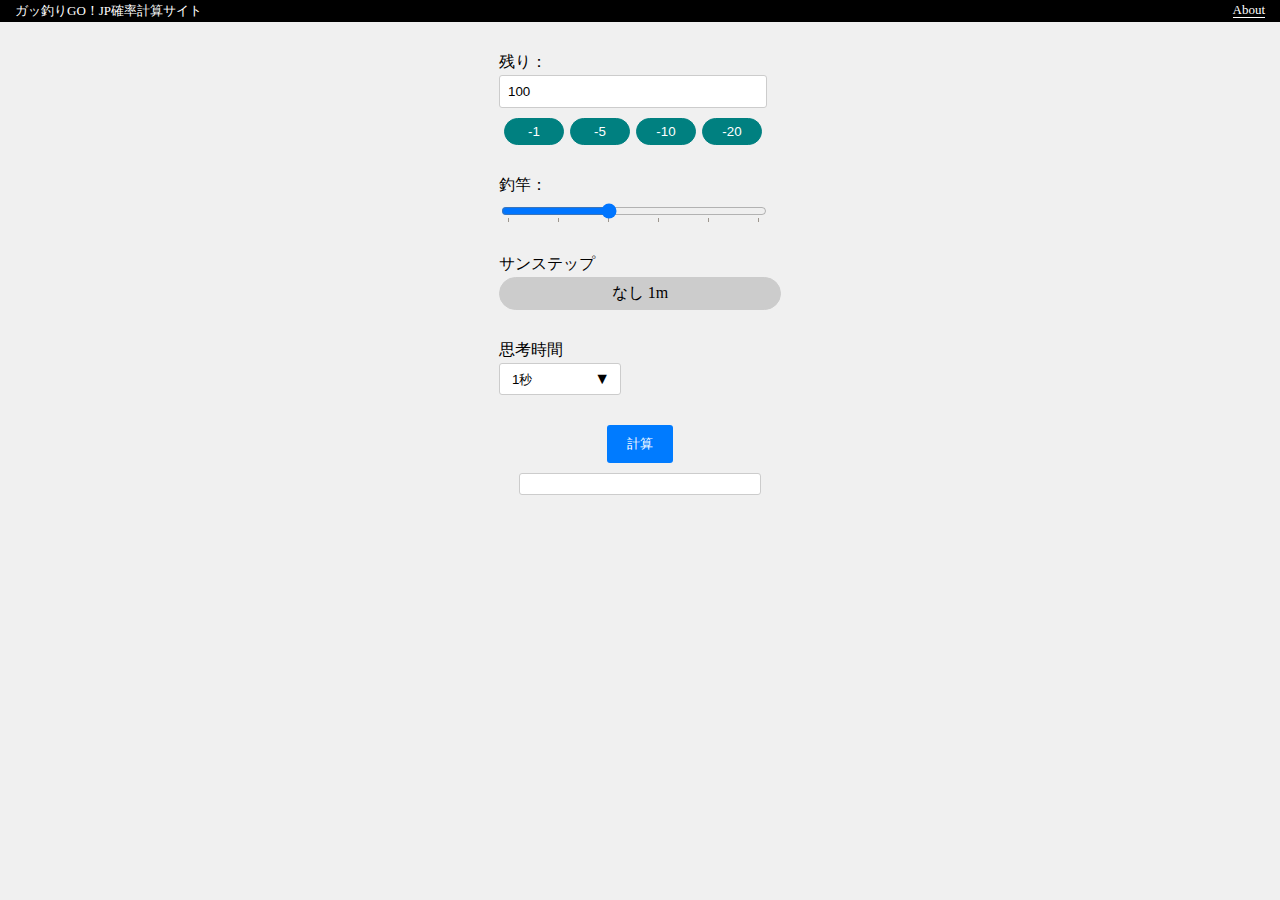
==== t87tv1/index.html @ 096566e9 "t87tv1 公開" ====
<!DOCTYPE html>
<html lang="ja">

<head>
  <meta charset="utf-8">
  <meta name="viewport" content="width=device-width, initial-scale=1.0">
  <title>テスト</title>
  <style>
    body {
      background-color: #f0f0f0;
      margin: 0;
      padding: 0px;
      display: flex;
      flex-direction: column;
      align-items: center;
    }

    header {
      display: flex;
      justify-content: space-between;
      background-color: black;
      width: 100vw;
      padding-bottom: auto 5px;
      font-size: small;
      color: white;
      margin-bottom: 30px;
    }

    header span {
      padding: 2px 15px;
    }

    header a {
      color: white;
      text-decoration: none;
      border-bottom: 1px solid white;
    }

    #inputContainer {
      display: flex;
      flex-direction: column;
      align-items: flex-start;
    }

    label {
      margin-bottom: 2px;
    }

    .inputA-container {
      margin-bottom: 30px;
    }

    .buttonMinus-container {
      margin-top: 10px;
      display: flex;
      flex-direction: row;
      justify-content: center;
    }

    .buttonMinus-container .buttonMinus {
      text-align: center;
      width: min(20vw, 60px);
      background-color: teal;
      border: 1px solid teal;
      color: #FFFFFF;
      padding: 5px 15px;
      margin: auto 3px;
      border-radius: 20px;
      cursor: pointer;
    }

    #inputA {
      width: min(90vw, 250px);
      padding: 8px;
      border: 1px solid #ccc;
      border-radius: 3px;
    }

    #inputB {
      width: min(90vw + 16px, 250px + 16px);
    }

    #runButton {
      padding: 10px 20px;
      background-color: #007bff;
      color: #fff;
      border: none;
      border-radius: 3px;
      cursor: pointer;
    }

    #runButton[disabled] {
      background-color: gray;
      cursor: not-allowed;
    }

    #output {
      width: min(85vw, 220px);
      margin-top: 10px;
      padding: 10px;
      border: 1px solid #ccc;
      border-radius: 3px;
      background-color: #fff;
      text-align: center;
    }

    .slider-container {
      display: flex;
      align-items: center;
      margin-bottom: 30px;
    }

    /*
    .slider-value {
      margin-left: 10px;
    }
    */
    /* Styling for the ON/OFF button */
    #inputX {
      display: none;
      /* Hide the default input */
    }

    .toggle-button {
      text-align: center;
      width: min(90vw, 250px);
      background-color: #ccc;
      border: 1px solid #ccc;
      color: #000;
      padding: 5px 15px;
      margin-bottom: 30px;
      border-radius: 20px;
      cursor: pointer;
    }

    #inputX:checked+.toggle-button {
      background-color: #007bff;
      border-color: #007bff;
      color: #fff;
    }

    .stgTxt {
      font-size: larger;
    }

    .supTxt {
      font-size: x-small;
    }

    .custom-select {
      position: relative;
      display: inline-block;
      width: min(50vw, 110px);
      margin-bottom: 30px;
      height: 30px;
      background-color: #fff;
      border: 1px solid #ccc;
      padding-left: 10px;
      border-radius: 3px;
      overflow: hidden;
    }

    .custom-select select {
      width: 100%;
      height: 100%;
      padding-left: 2px;
      border: none;
      background-color: transparent;
      appearance: none;
      outline: none;
      cursor: pointer;
    }

    .custom-select::after {
      content: '\25BC';
      /* Downward arrow */
      position: absolute;
      top: 50%;
      right: 10px;
      transform: translateY(-50%);
      pointer-events: none;
    }
  </style>
</head>

<body>
  <header>
    <span>ガッ釣りGO！JP確率計算サイト</span><span> <a href="about.md">About</a></span>
  </header>
  <div id="inputContainer">
    <label for="inputA">残り：</label>
    <div class="inputA-container">
      <input type="number" id="inputA" value="100" placeholder="入力 ※1-100m" min="0" max="100">
      <div class="buttonMinus-container">
        <button id="buttonMinus0" class="buttonMinus">-minusA_vec[0]</button>
        <button id="buttonMinus1" class="buttonMinus">-minusA_vec[1]</button>
        <button id="buttonMinus2" class="buttonMinus">-minusA_vec[2]</button>
        <button id="buttonMinus3" class="buttonMinus">-minusA_vec[3]</button>
      </div>
    </div>
    <label for="inputB">釣竿：</label>
    <div class="slider-container">
      <input type="range" id="inputB" min="0" max="5" value="0" list="markers">
      <!--<span class="slider-value" id="sliderValue">1</span>-->
    </div>
    <datalist id="markers">
      <option value="0"></option>
      <option value="1"></option>
      <option value="2"></option>
      <option value="3"></option>
      <option value="4"></option>
      <option value="5"></option>
    </datalist>
    <label for="inputX">サンステップ</label>
    <input type="checkbox" id="inputX">
    <label class="toggle-button" for="inputX" id="inputXToggleButton">なし 1m</label>
    <label for="inputTime">思考時間</label>
    <div class="custom-select">
      <select id="inputTime">
        <option value="1000">1秒</option>
        <option value="2000">2秒</option>
        <option value="3000">3秒</option>
        <option value="4000">4秒</option>
        <option value="5000">5秒</option>
        <option value="6000">6秒</option>
        <option value="7000">7秒</option>
        <option value="8000">8秒</option>
        <option value="9000">9秒</option>
        <option value="10000">10秒</option>
      </select>
    </div>
  </div>
  <button id="runButton">計算</button>
  <div id="output"></div>

  <script>
    function getRandomInt(max) {
      return Math.floor(Math.random() * max);
    }

    function change_buttonMinusElementsContent() {
      for (let i = 0; i < buttonMinusElements.length; i++) {
        let element = buttonMinusElements[i];
        element.textContent = -1 * minusAvec[i];
      }
    }


    let minusAvec = [1, 5, 10, 20];
    let buttonMinusElements = document.querySelectorAll('.buttonMinus');
    let running = false;

    window.addEventListener('load', function () {
      change_buttonMinusElementsContent();
      let t = localStorage.getItem('t87tv1-timeLimit');
      let q = document.querySelectorAll('#inputTime option');
      document.getElementById('inputB').value = 2;
      if (t === null || t === undefined) {
        q[0].setAttribute('selected', '');
      } else {
        for (let i = 0; i < q.length; i++) {
          if (Number(q[i].getAttribute('value')) == t) {
            q[i].setAttribute('selected', '');
            break;
          }
        }

      }
    });

    for (let i = 0; i < buttonMinusElements.length; i++) {
      const element = buttonMinusElements[i];
      element.addEventListener('click', function () {
        let now_value = parseFloat(document.getElementById('inputA').value);
        if (Number.isNaN(now_value) || now_value <= 0 || 100 < now_value) {
          now_value = 9999;
          // document.getElementById('inputB').value = 0;
        }
        let new_value = now_value - minusAvec[i]
        document.getElementById('inputA').value = Math.max(0, Math.min(new_value, 100));
      });
    }

    document.getElementById('runButton').addEventListener('click', function () {
      if (running) return;
      document.getElementById('runButton').disabled = true; // Disable the button
      running = true;
      document.getElementById('output').innerHTML = "Running..."; // Display "Running..."
      let A = (parseFloat(document.getElementById('inputA').value) - 100) * -1.0;
      if (Number.isNaN(A) || A < 0 || 100 < A) A = 100;
      let B = parseFloat(document.getElementById('inputB').value);
      let x = document.getElementById('inputX').checked ? 11 : 1; // Assign 11 for ON, 1 for OFF
      let timeLimit = parseFloat(document.getElementById('inputTime').value);
      localStorage.setItem('t87tv1-timeLimit', timeLimit);

      console.log(A, B, x, timeLimit);
      let v_a = [20, 10, 10, 5, 5, -9999];
      let v_b = [1, 1, 1, 1, 1, 1, 0, 0, 0, -1];
      v_a[5] = x;

      let a_cnt = 0, b_cnt = 0;
      let s, e;
      s = new Date();


      setTimeout(function () {
        while (true) {
          let a = A, b = B, turn = 0;

          while (a !== 100 && b !== 5) {
            if (turn === 0) a += v_a[getRandomInt(6)];
            else b += v_b[getRandomInt(10)];
            if (b < 0) b = 0;
            turn = 1 - turn;
          }

          if (a >= 100) a_cnt++;
          else b_cnt++;

          e = new Date();
          let t = e - s;
          if (t >= timeLimit) break;
        }

        let p_a = (100.0 * a_cnt / (a_cnt + b_cnt)).toFixed(3);
        let p_b = (100 - p_a).toFixed(3);
        let output = "<span class='stgTxt'>JP確率 " + p_a + " %</span><br>";
        output += "<span class='supTxt'>計算回数：" + (a_cnt + b_cnt) + "</span>";
        document.getElementById('output').innerHTML = output;
        running = false;
        document.getElementById('runButton').disabled = false; // Enable the button
      }, 0);
    });

    document.getElementById('inputB').addEventListener('input', function () {
      // document.getElementById('sliderValue').textContent = this.value;
      if (this.value == 5) {
        this.value = 4
        //document.getElementById('sliderValue').textContent = this.value;
      }
    });

    document.getElementById('inputX').addEventListener('change', function () {
      if (this.checked) {
        document.getElementById('inputXToggleButton').textContent = "あり 11m";
        minusAvec = [5, 10, 11, 20];
      } else {
        document.getElementById('inputXToggleButton').textContent = "なし 1m";
        minusAvec = [1, 5, 10, 20];
      }
      change_buttonMinusElementsContent();
    });

  </script>
</body>

</html>
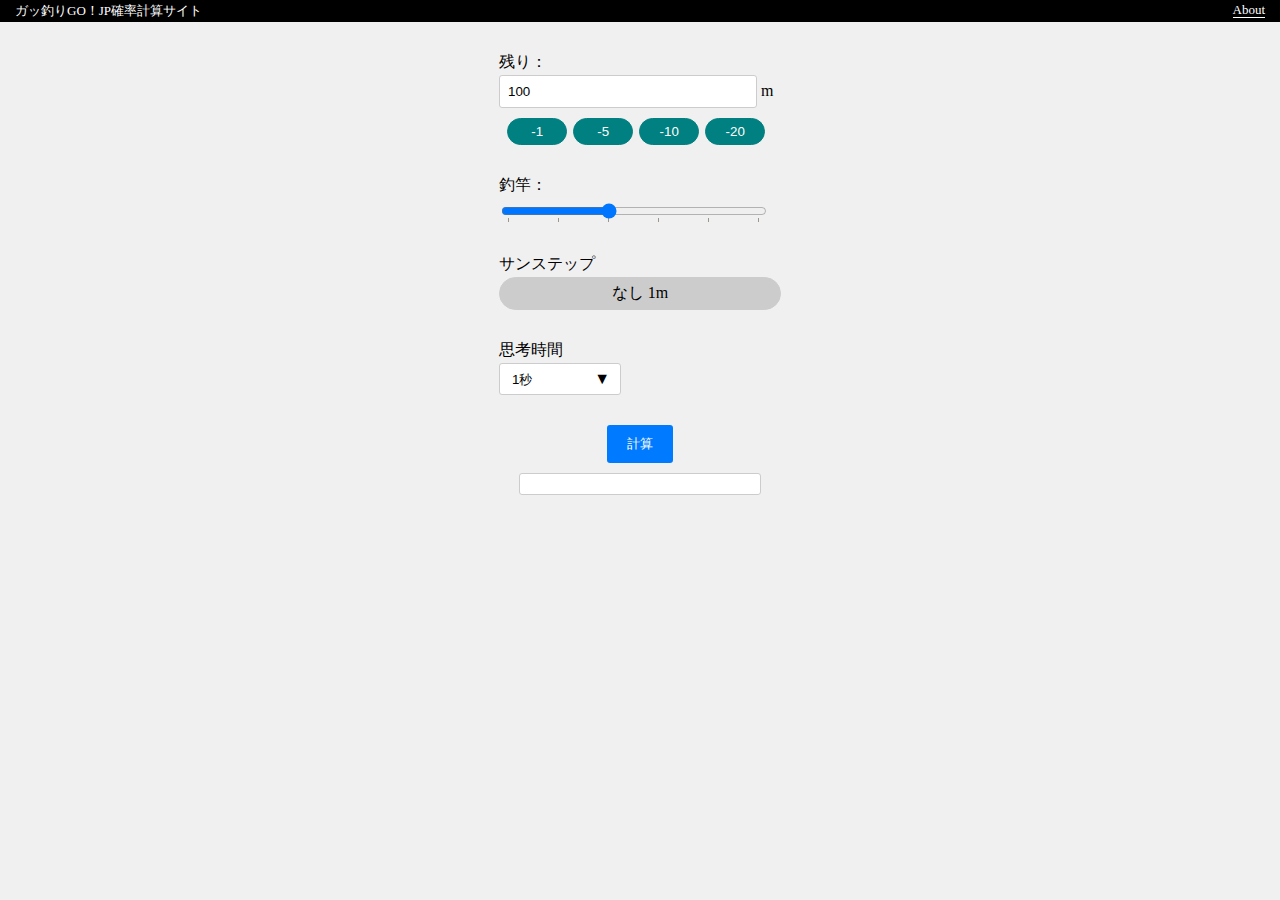
==== commit 9541b3bb: "更新・修正" ====
--- a/t87tv1/index.html
+++ b/t87tv1/index.html
@@ -4,7 +4,7 @@
 <head>
   <meta charset="utf-8">
   <meta name="viewport" content="width=device-width, initial-scale=1.0">
-  <title>テスト</title>
+  <title>ガッ釣りGO！JP確率計算</title>
   <style>
     body {
       background-color: #f0f0f0;
@@ -70,7 +70,7 @@
     }
 
     #inputA {
-      width: min(90vw, 250px);
+      width: min(85vw, 240px);
       padding: 8px;
       border: 1px solid #ccc;
       border-radius: 3px;
@@ -185,12 +185,12 @@
 
 <body>
   <header>
-    <span>ガッ釣りGO！JP確率計算サイト</span><span> <a href="about.md">About</a></span>
+    <span>ガッ釣りGO！JP確率計算サイト</span><span> <a href="about">About</a></span>
   </header>
   <div id="inputContainer">
     <label for="inputA">残り：</label>
     <div class="inputA-container">
-      <input type="number" id="inputA" value="100" placeholder="入力 ※1-100m" min="0" max="100">
+      <input type="number" id="inputA" value="100" placeholder="残り【入力】m ※1-100m" min="0" max="100"> m
       <div class="buttonMinus-container">
         <button id="buttonMinus0" class="buttonMinus">-minusA_vec[0]</button>
         <button id="buttonMinus1" class="buttonMinus">-minusA_vec[1]</button>
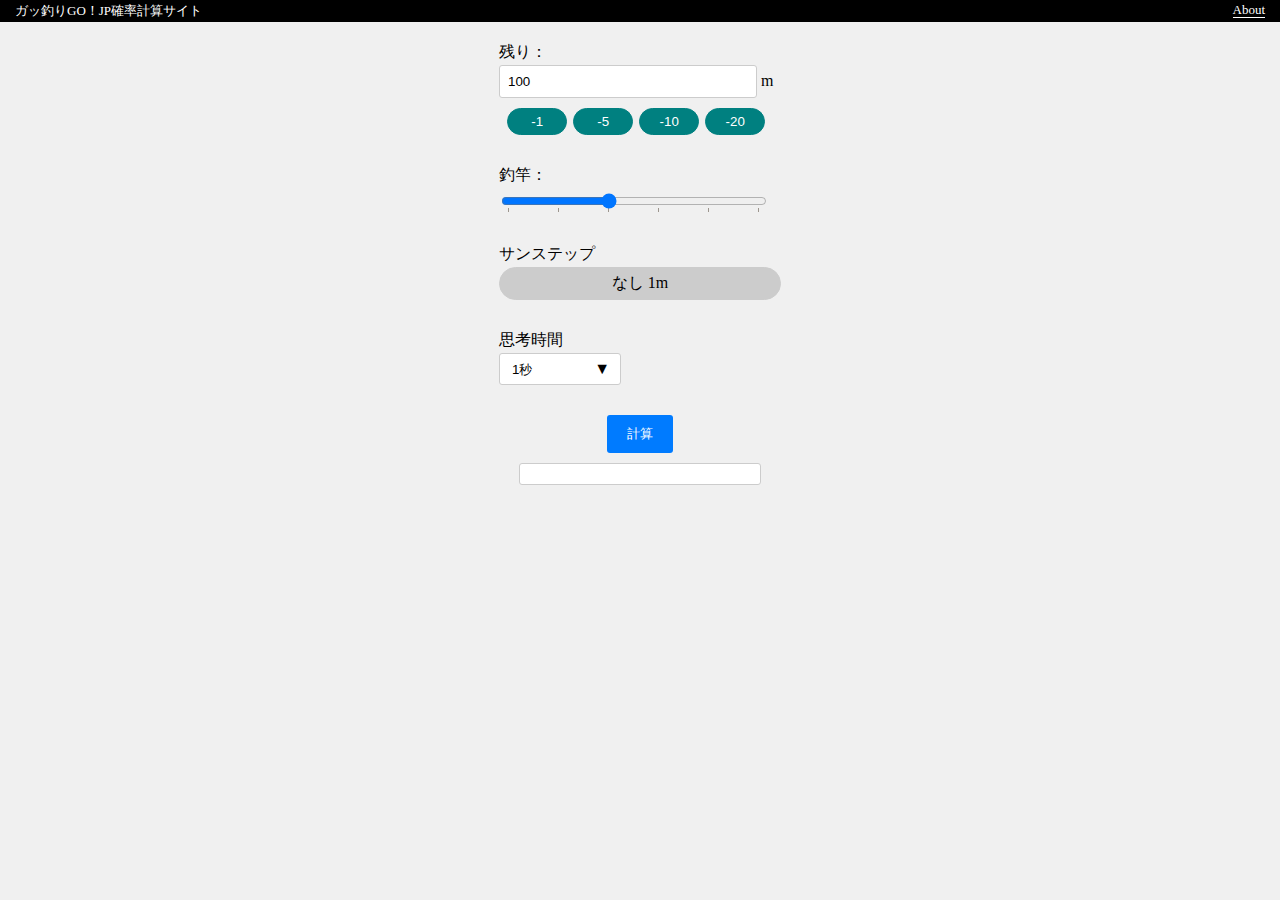
==== commit bab565fa: "marginの調整" ====
--- a/t87tv1/index.html
+++ b/t87tv1/index.html
@@ -13,6 +13,7 @@
       display: flex;
       flex-direction: column;
       align-items: center;
+      margin-bottom: 40px;
     }
 
     header {
@@ -23,7 +24,7 @@
       padding-bottom: auto 5px;
       font-size: small;
       color: white;
-      margin-bottom: 30px;
+      margin-bottom: 20px;
     }
 
     header span {
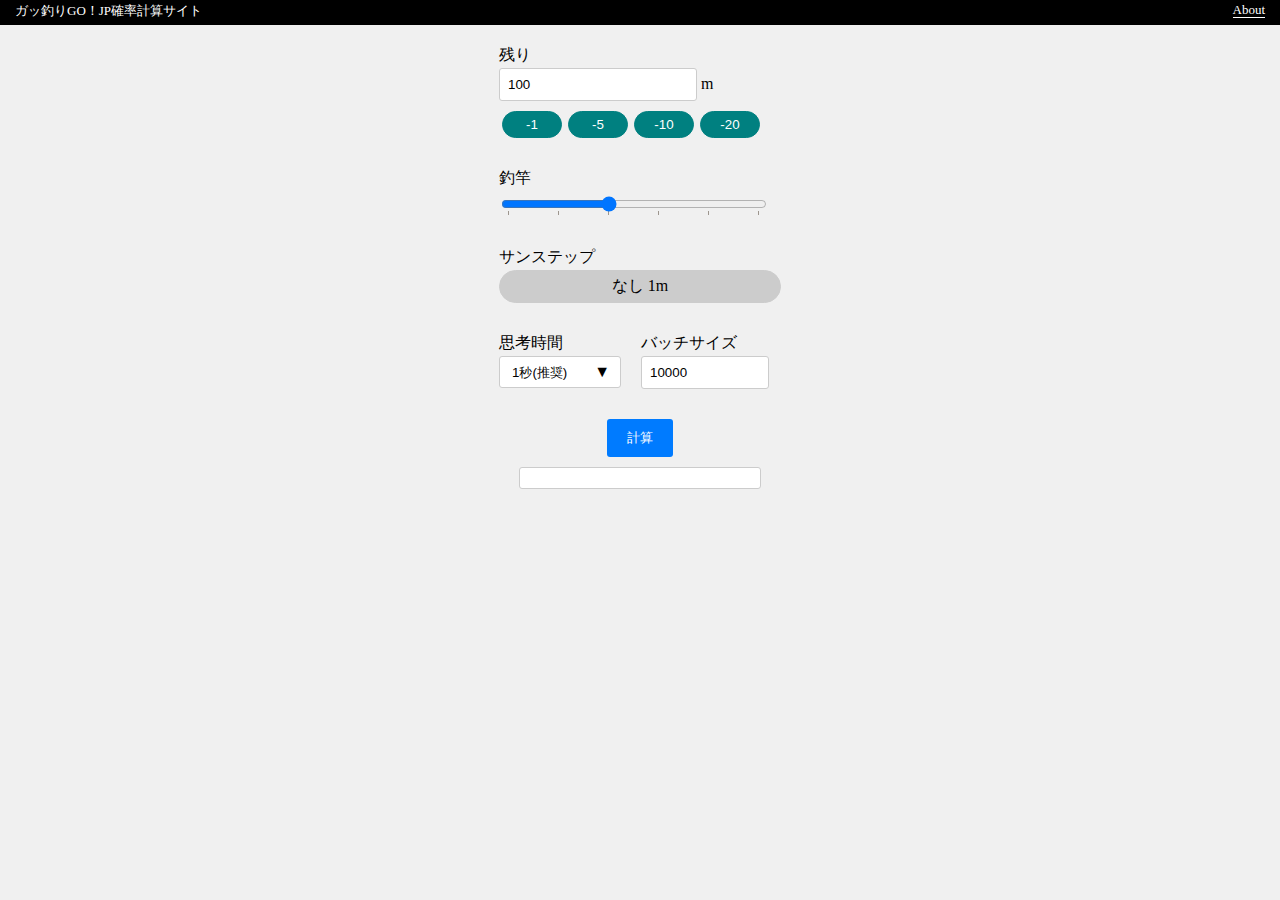
==== commit 16523861: "23/8/27 更新" ====
--- a/t87tv1/index.html
+++ b/t87tv1/index.html
@@ -21,7 +21,7 @@
       justify-content: space-between;
       background-color: black;
       width: 100vw;
-      padding-bottom: auto 5px;
+      padding-bottom: 3px;
       font-size: small;
       color: white;
       margin-bottom: 20px;
@@ -71,10 +71,35 @@
     }
 
     #inputA {
-      width: min(85vw, 240px);
+      width: min(60vw, 180px);
       padding: 8px;
       border: 1px solid #ccc;
       border-radius: 3px;
+    }
+
+    #inputBatch {
+      width: min(40vw, 110px);
+      padding: 8px;
+      border: 1px solid #ccc;
+      border-radius: 3px;
+    }
+
+    #accuracy-container {
+      display: flex;
+      flex-direction: row;
+      align-items: flex-start;
+      margin-bottom: 30px;
+    }
+
+    #inputBatch-container,
+    #inputTime-container {
+      display: flex;
+      flex-direction: column;
+      align-items: flex-start;
+    }
+
+    #inputBatch-container {
+      margin-left: 20px;
     }
 
     #inputB {
@@ -152,7 +177,6 @@
       position: relative;
       display: inline-block;
       width: min(50vw, 110px);
-      margin-bottom: 30px;
       height: 30px;
       background-color: #fff;
       border: 1px solid #ccc;
@@ -189,7 +213,7 @@
     <span>ガッ釣りGO！JP確率計算サイト</span><span> <a href="about">About</a></span>
   </header>
   <div id="inputContainer">
-    <label for="inputA">残り：</label>
+    <label for="inputA">残り</label>
     <div class="inputA-container">
       <input type="number" id="inputA" value="100" placeholder="残り【入力】m ※1-100m" min="0" max="100"> m
       <div class="buttonMinus-container">
@@ -199,7 +223,7 @@
         <button id="buttonMinus3" class="buttonMinus">-minusA_vec[3]</button>
       </div>
     </div>
-    <label for="inputB">釣竿：</label>
+    <label for="inputB">釣竿</label>
     <div class="slider-container">
       <input type="range" id="inputB" min="0" max="5" value="0" list="markers">
       <!--<span class="slider-value" id="sliderValue">1</span>-->
@@ -215,20 +239,27 @@
     <label for="inputX">サンステップ</label>
     <input type="checkbox" id="inputX">
     <label class="toggle-button" for="inputX" id="inputXToggleButton">なし 1m</label>
-    <label for="inputTime">思考時間</label>
-    <div class="custom-select">
-      <select id="inputTime">
-        <option value="1000">1秒</option>
-        <option value="2000">2秒</option>
-        <option value="3000">3秒</option>
-        <option value="4000">4秒</option>
-        <option value="5000">5秒</option>
-        <option value="6000">6秒</option>
-        <option value="7000">7秒</option>
-        <option value="8000">8秒</option>
-        <option value="9000">9秒</option>
-        <option value="10000">10秒</option>
-      </select>
+    <div id="accuracy-container">
+      <div id="inputTime-container">
+        <label for="inputTime">思考時間</label>
+        <div class="custom-select">
+          <select id="inputTime">
+            <option value="100">0.1秒</option>
+            <option value="500">0.5秒</option>
+            <option value="1000">1秒(推奨)</option>
+            <option value="2000">2秒</option>
+            <option value="3000">3秒</option>
+            <option value="4000">4秒</option>
+            <option value="5000">5秒</option>
+            <option value="8000">7秒</option>
+            <option value="10000">10秒</option>
+          </select>
+        </div>
+      </div>
+      <div id="inputBatch-container">
+        <label for="inputBatch">バッチサイズ</label>
+        <input type="number" id="inputBatch" value="10000" placeholder="入力" min="1" max="1000000000">
+      </div>
     </div>
   </div>
   <button id="runButton">計算</button>
@@ -254,10 +285,17 @@
     window.addEventListener('load', function () {
       change_buttonMinusElementsContent();
       let t = localStorage.getItem('t87tv1-timeLimit');
+      let b = localStorage.getItem('t87tv1-batchSize');
       let q = document.querySelectorAll('#inputTime option');
+      let i = document.getElementById('inputBatch');
       document.getElementById('inputB').value = 2;
       if (t === null || t === undefined) {
-        q[0].setAttribute('selected', '');
+        for (let i = 0; i < q.length; i++) {
+          if (Number(q[i].getAttribute('value')) == 1000) {
+            q[i].setAttribute('selected', '');
+            break;
+          }
+        }
       } else {
         for (let i = 0; i < q.length; i++) {
           if (Number(q[i].getAttribute('value')) == t) {
@@ -265,7 +303,11 @@
             break;
           }
         }
-
+      }
+      if (b === null || b === undefined) {
+        i.value = 10000;
+      } else {
+        i.value = b;
       }
     });
 
@@ -282,19 +324,7 @@
       });
     }
 
-    document.getElementById('runButton').addEventListener('click', function () {
-      if (running) return;
-      document.getElementById('runButton').disabled = true; // Disable the button
-      running = true;
-      document.getElementById('output').innerHTML = "Running..."; // Display "Running..."
-      let A = (parseFloat(document.getElementById('inputA').value) - 100) * -1.0;
-      if (Number.isNaN(A) || A < 0 || 100 < A) A = 100;
-      let B = parseFloat(document.getElementById('inputB').value);
-      let x = document.getElementById('inputX').checked ? 11 : 1; // Assign 11 for ON, 1 for OFF
-      let timeLimit = parseFloat(document.getElementById('inputTime').value);
-      localStorage.setItem('t87tv1-timeLimit', timeLimit);
-
-      console.log(A, B, x, timeLimit);
+    function performCalculationBatch(A, B, x, timeLimit, batchSize) {
       let v_a = [20, 10, 10, 5, 5, -9999];
       let v_b = [1, 1, 1, 1, 1, 1, 0, 0, 0, -1];
       v_a[5] = x;
@@ -303,11 +333,10 @@
       let s, e;
       s = new Date();
 
-
-      setTimeout(function () {
-        while (true) {
+      function performIteration() {
+
+        for (let cnt = 0; cnt < batchSize; cnt++) {
           let a = A, b = B, turn = 0;
-
           while (a !== 100 && b !== 5) {
             if (turn === 0) a += v_a[getRandomInt(6)];
             else b += v_b[getRandomInt(10)];
@@ -319,19 +348,53 @@
           else b_cnt++;
 
           e = new Date();
-          let t = e - s;
-          if (t >= timeLimit) break;
+          let t_in_loop = e - s;
+          if (t_in_loop >= timeLimit) {
+            break;
+          }
         }
-
-        let p_a = (100.0 * a_cnt / (a_cnt + b_cnt)).toFixed(3);
-        let p_b = (100 - p_a).toFixed(3);
-        let output = "<span class='stgTxt'>JP確率 " + p_a + " %</span><br>";
-        output += "<span class='supTxt'>計算回数：" + (a_cnt + b_cnt) + "</span>";
-        document.getElementById('output').innerHTML = output;
-        running = false;
-        document.getElementById('runButton').disabled = false; // Enable the button
-      }, 0);
+        e = new Date();
+        let t = e - s;
+        if (t < timeLimit) {
+          setTimeout(performIteration, 0); // Schedule the next iteration with no delay
+        } else {
+          // Calculation finished for this batch
+          let p_a = (100.0 * a_cnt / (a_cnt + b_cnt)).toFixed(3);
+          let p_b = (100 - p_a).toFixed(3);
+          let output = "<span class='stgTxt'>JP確率 " + p_a + " %</span><br>";
+          output += "<span class='supTxt'>計算回数：" + (a_cnt + b_cnt) + "</span>";
+          document.getElementById('output').innerHTML = output;
+          running = false;
+          document.getElementById('runButton').disabled = false; // Enable the button
+        }
+      }
+
+      // Start the first iteration
+      setTimeout(performIteration, 0);
+    }
+
+    document.getElementById('runButton').addEventListener('click', function () {
+      if (running == true) {
+        return;
+      }
+      running = true;
+      document.getElementById('runButton').disabled = true; // Disable the button
+      document.getElementById('output').innerHTML = "Running..."; // Display "Running..."
+
+      let A = (parseFloat(document.getElementById('inputA').value) - 100) * -1.0;
+      if (Number.isNaN(A) || A < 0 || 100 < A) A = 100;
+      let B = parseFloat(document.getElementById('inputB').value);
+      let x = document.getElementById('inputX').checked ? 11 : 1;
+      let timeLimit = parseFloat(document.getElementById('inputTime').value);
+      let batchSize = (document.getElementById('inputBatch').value);
+      if (Number.isNaN(batchSize) || batchSize <= 0 || 1000000000 < batchSize) batchSize = 1000000000;
+
+      localStorage.setItem('t87tv1-timeLimit', timeLimit);
+      localStorage.setItem('t87tv1-batchSize', batchSize);
+
+      performCalculationBatch(A, B, x, timeLimit, batchSize);
     });
+
 
     document.getElementById('inputB').addEventListener('input', function () {
       // document.getElementById('sliderValue').textContent = this.value;
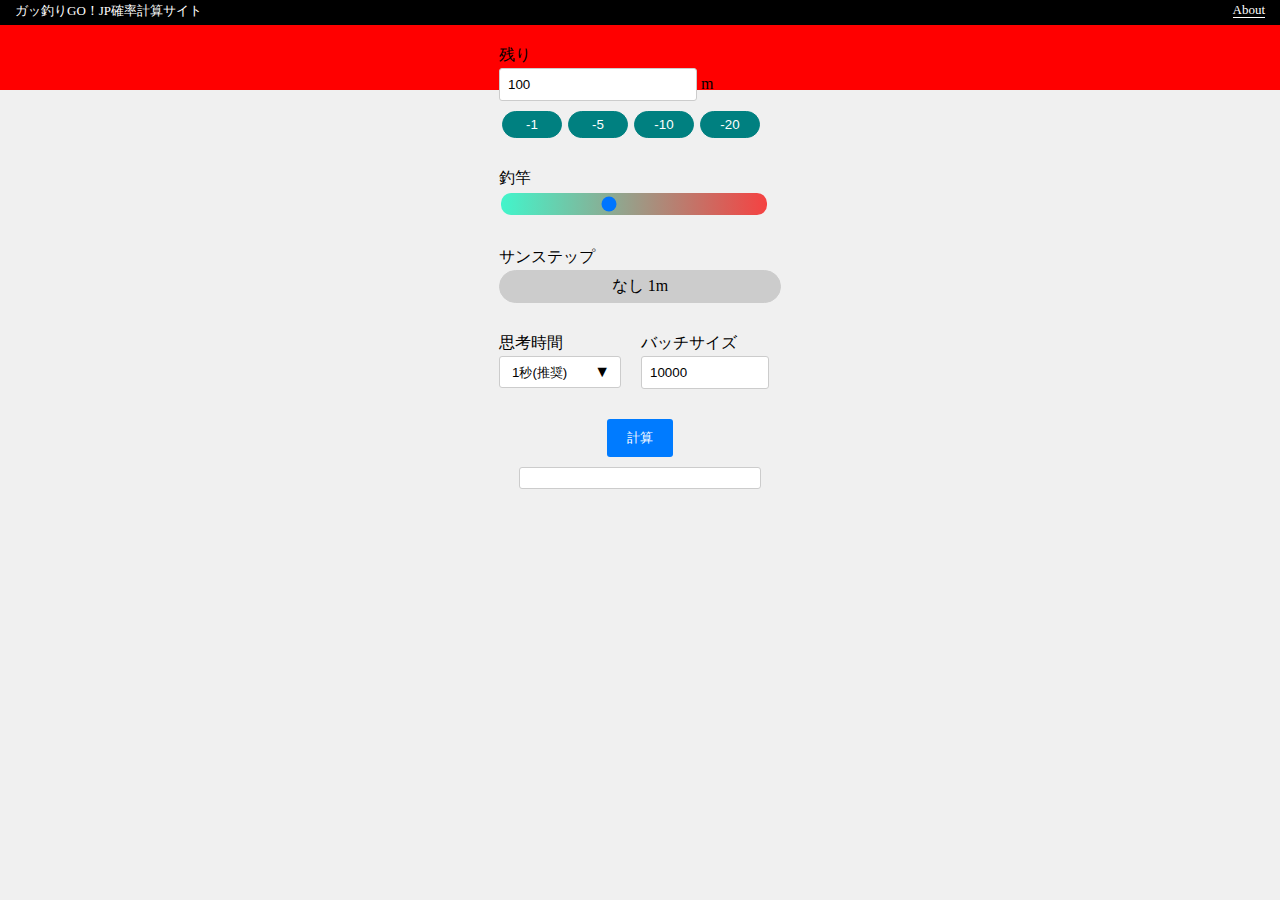
==== commit 79cb996d: "9/2 更新" ====
--- a/t87tv1/index.html
+++ b/t87tv1/index.html
@@ -103,6 +103,10 @@
     }
 
     #inputB {
+      appearance: none;
+      cursor: pointer;
+      background: linear-gradient(0.25turn, #42f5cb, #f54242);
+      border-radius: 10px;
       width: min(90vw + 16px, 250px + 16px);
     }
 
@@ -132,8 +136,18 @@
 
     .slider-container {
       display: flex;
-      align-items: center;
       margin-bottom: 30px;
+    }
+
+    .slider-bg::before {
+      content: '';
+      position: absolute;
+      width: 100%;
+      height: 10%;
+      top: 0;
+      right: 0;
+      background-color: red;
+      z-index: -1;
     }
 
     /*
@@ -225,6 +239,7 @@
     </div>
     <label for="inputB">釣竿</label>
     <div class="slider-container">
+      <div class="slider-bg"></div>
       <input type="range" id="inputB" min="0" max="5" value="0" list="markers">
       <!--<span class="slider-value" id="sliderValue">1</span>-->
     </div>
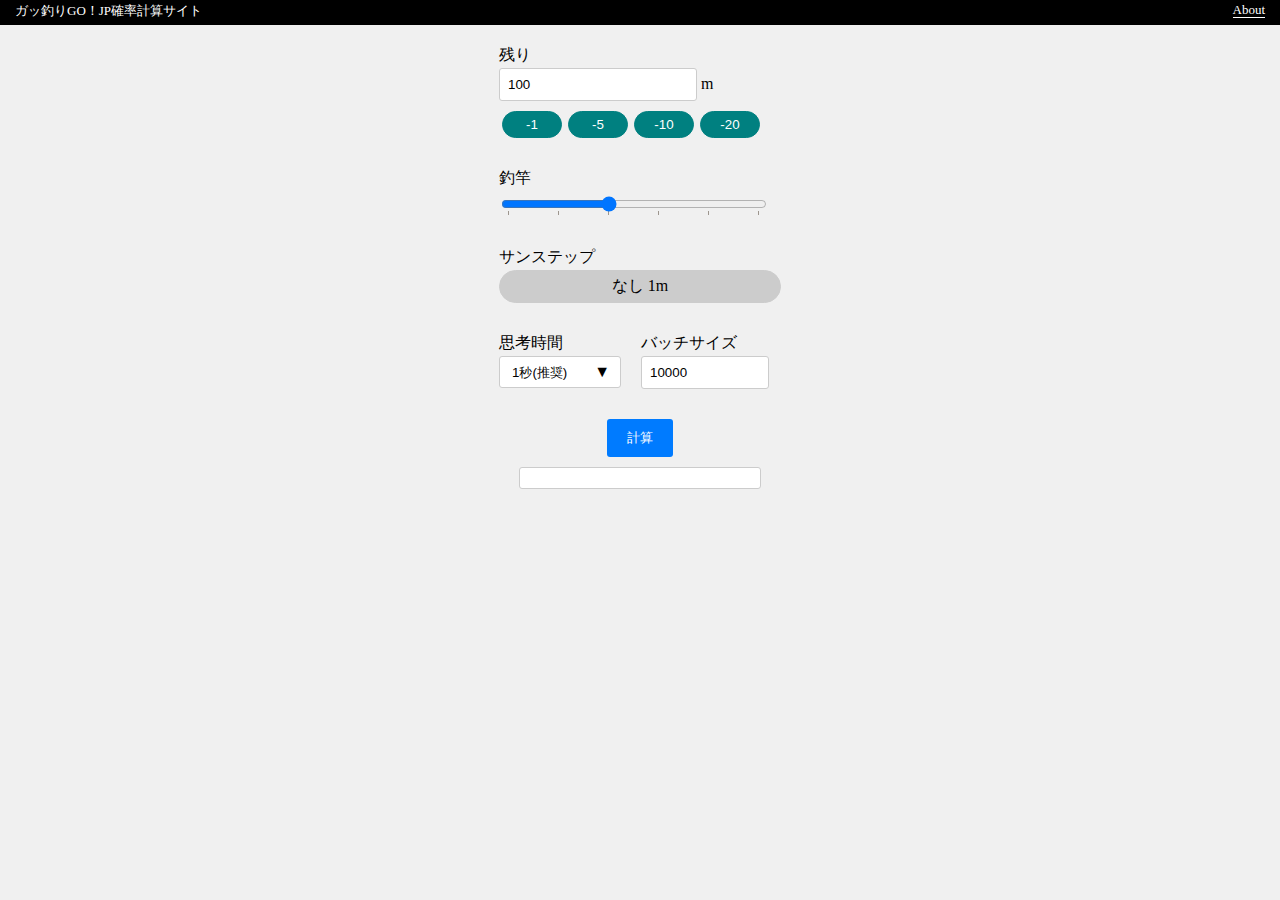
==== commit b6ca1172: "23/9/14 緊急修正" ====
--- a/t87tv1/index.html
+++ b/t87tv1/index.html
@@ -103,10 +103,6 @@
     }
 
     #inputB {
-      appearance: none;
-      cursor: pointer;
-      background: linear-gradient(0.25turn, #42f5cb, #f54242);
-      border-radius: 10px;
       width: min(90vw + 16px, 250px + 16px);
     }
 
@@ -136,18 +132,8 @@
 
     .slider-container {
       display: flex;
+      align-items: center;
       margin-bottom: 30px;
-    }
-
-    .slider-bg::before {
-      content: '';
-      position: absolute;
-      width: 100%;
-      height: 10%;
-      top: 0;
-      right: 0;
-      background-color: red;
-      z-index: -1;
     }
 
     /*
@@ -239,7 +225,6 @@
     </div>
     <label for="inputB">釣竿</label>
     <div class="slider-container">
-      <div class="slider-bg"></div>
       <input type="range" id="inputB" min="0" max="5" value="0" list="markers">
       <!--<span class="slider-value" id="sliderValue">1</span>-->
     </div>
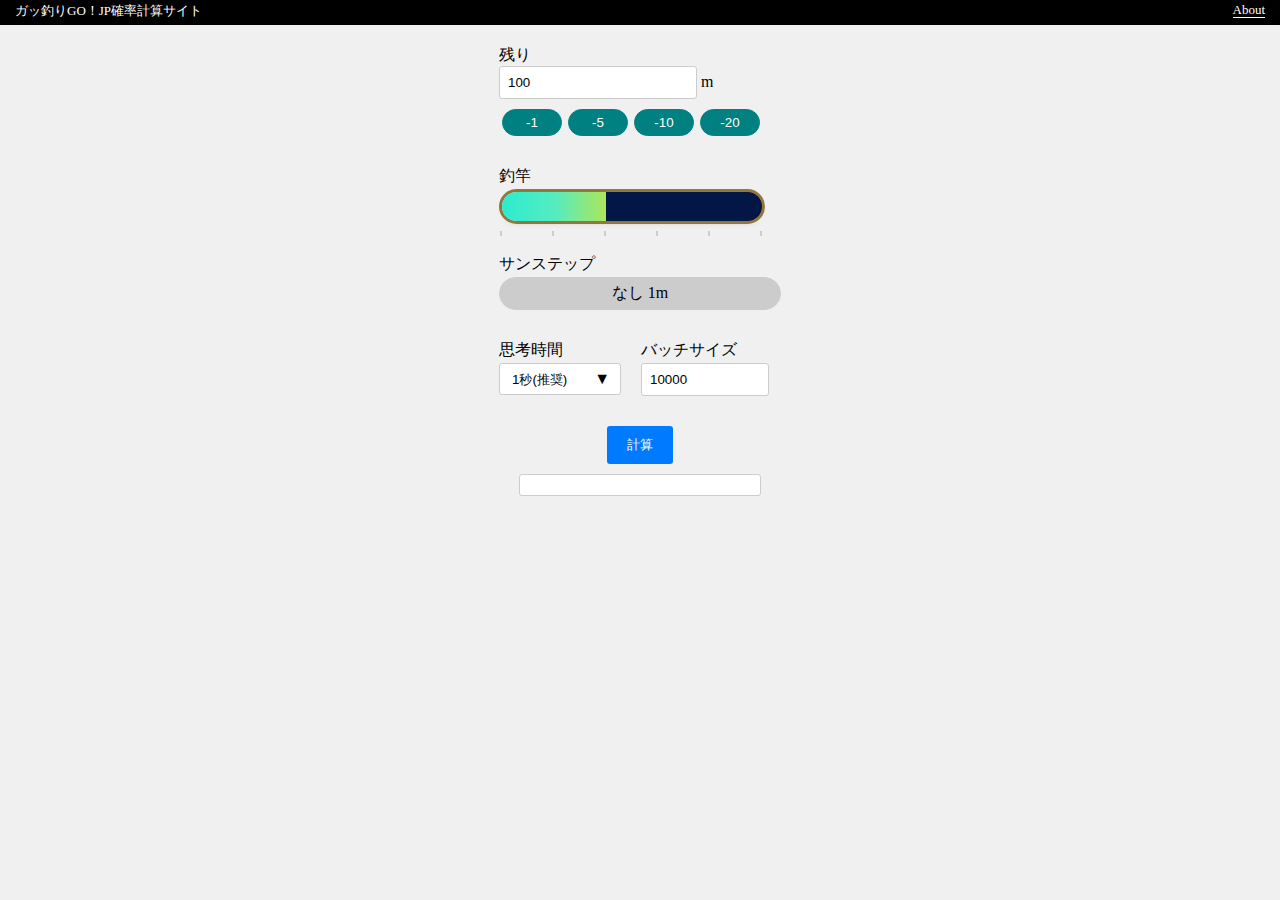
==== commit 39581c29: "23/9/15 更新" ====
--- a/t87tv1/index.html
+++ b/t87tv1/index.html
@@ -5,207 +5,9 @@
   <meta charset="utf-8">
   <meta name="viewport" content="width=device-width, initial-scale=1.0">
   <title>ガッ釣りGO！JP確率計算</title>
-  <style>
-    body {
-      background-color: #f0f0f0;
-      margin: 0;
-      padding: 0px;
-      display: flex;
-      flex-direction: column;
-      align-items: center;
-      margin-bottom: 40px;
-    }
-
-    header {
-      display: flex;
-      justify-content: space-between;
-      background-color: black;
-      width: 100vw;
-      padding-bottom: 3px;
-      font-size: small;
-      color: white;
-      margin-bottom: 20px;
-    }
-
-    header span {
-      padding: 2px 15px;
-    }
-
-    header a {
-      color: white;
-      text-decoration: none;
-      border-bottom: 1px solid white;
-    }
-
-    #inputContainer {
-      display: flex;
-      flex-direction: column;
-      align-items: flex-start;
-    }
-
-    label {
-      margin-bottom: 2px;
-    }
-
-    .inputA-container {
-      margin-bottom: 30px;
-    }
-
-    .buttonMinus-container {
-      margin-top: 10px;
-      display: flex;
-      flex-direction: row;
-      justify-content: center;
-    }
-
-    .buttonMinus-container .buttonMinus {
-      text-align: center;
-      width: min(20vw, 60px);
-      background-color: teal;
-      border: 1px solid teal;
-      color: #FFFFFF;
-      padding: 5px 15px;
-      margin: auto 3px;
-      border-radius: 20px;
-      cursor: pointer;
-    }
-
-    #inputA {
-      width: min(60vw, 180px);
-      padding: 8px;
-      border: 1px solid #ccc;
-      border-radius: 3px;
-    }
-
-    #inputBatch {
-      width: min(40vw, 110px);
-      padding: 8px;
-      border: 1px solid #ccc;
-      border-radius: 3px;
-    }
-
-    #accuracy-container {
-      display: flex;
-      flex-direction: row;
-      align-items: flex-start;
-      margin-bottom: 30px;
-    }
-
-    #inputBatch-container,
-    #inputTime-container {
-      display: flex;
-      flex-direction: column;
-      align-items: flex-start;
-    }
-
-    #inputBatch-container {
-      margin-left: 20px;
-    }
-
-    #inputB {
-      width: min(90vw + 16px, 250px + 16px);
-    }
-
-    #runButton {
-      padding: 10px 20px;
-      background-color: #007bff;
-      color: #fff;
-      border: none;
-      border-radius: 3px;
-      cursor: pointer;
-    }
-
-    #runButton[disabled] {
-      background-color: gray;
-      cursor: not-allowed;
-    }
-
-    #output {
-      width: min(85vw, 220px);
-      margin-top: 10px;
-      padding: 10px;
-      border: 1px solid #ccc;
-      border-radius: 3px;
-      background-color: #fff;
-      text-align: center;
-    }
-
-    .slider-container {
-      display: flex;
-      align-items: center;
-      margin-bottom: 30px;
-    }
-
-    /*
-    .slider-value {
-      margin-left: 10px;
-    }
-    */
-    /* Styling for the ON/OFF button */
-    #inputX {
-      display: none;
-      /* Hide the default input */
-    }
-
-    .toggle-button {
-      text-align: center;
-      width: min(90vw, 250px);
-      background-color: #ccc;
-      border: 1px solid #ccc;
-      color: #000;
-      padding: 5px 15px;
-      margin-bottom: 30px;
-      border-radius: 20px;
-      cursor: pointer;
-    }
-
-    #inputX:checked+.toggle-button {
-      background-color: #007bff;
-      border-color: #007bff;
-      color: #fff;
-    }
-
-    .stgTxt {
-      font-size: larger;
-    }
-
-    .supTxt {
-      font-size: x-small;
-    }
-
-    .custom-select {
-      position: relative;
-      display: inline-block;
-      width: min(50vw, 110px);
-      height: 30px;
-      background-color: #fff;
-      border: 1px solid #ccc;
-      padding-left: 10px;
-      border-radius: 3px;
-      overflow: hidden;
-    }
-
-    .custom-select select {
-      width: 100%;
-      height: 100%;
-      padding-left: 2px;
-      border: none;
-      background-color: transparent;
-      appearance: none;
-      outline: none;
-      cursor: pointer;
-    }
-
-    .custom-select::after {
-      content: '\25BC';
-      /* Downward arrow */
-      position: absolute;
-      top: 50%;
-      right: 10px;
-      transform: translateY(-50%);
-      pointer-events: none;
-    }
-  </style>
+  <link rel="stylesheet" href="style.css">
+  <link rel="stylesheet" href="sliderstyle.css">
+  <link rel="stylesheet" href="nouislider/nouislider.min.css">
 </head>
 
 <body>
@@ -213,7 +15,7 @@
     <span>ガッ釣りGO！JP確率計算サイト</span><span> <a href="about">About</a></span>
   </header>
   <div id="inputContainer">
-    <label for="inputA">残り</label>
+    <span>残り</span>
     <div class="inputA-container">
       <input type="number" id="inputA" value="100" placeholder="残り【入力】m ※1-100m" min="0" max="100"> m
       <div class="buttonMinus-container">
@@ -224,9 +26,13 @@
       </div>
     </div>
     <label for="inputB">釣竿</label>
+    <div class="inputB-container">
+      <div id="inputB"></div>
+    </div>
+    <!--
     <div class="slider-container">
       <input type="range" id="inputB" min="0" max="5" value="0" list="markers">
-      <!--<span class="slider-value" id="sliderValue">1</span>-->
+      <span class="slider-value" id="sliderValue">1</span>
     </div>
     <datalist id="markers">
       <option value="0"></option>
@@ -236,6 +42,7 @@
       <option value="4"></option>
       <option value="5"></option>
     </datalist>
+  -->
     <label for="inputX">サンステップ</label>
     <input type="checkbox" id="inputX">
     <label class="toggle-button" for="inputX" id="inputXToggleButton">なし 1m</label>
@@ -265,157 +72,9 @@
   <button id="runButton">計算</button>
   <div id="output"></div>
 
-  <script>
-    function getRandomInt(max) {
-      return Math.floor(Math.random() * max);
-    }
-
-    function change_buttonMinusElementsContent() {
-      for (let i = 0; i < buttonMinusElements.length; i++) {
-        let element = buttonMinusElements[i];
-        element.textContent = -1 * minusAvec[i];
-      }
-    }
-
-
-    let minusAvec = [1, 5, 10, 20];
-    let buttonMinusElements = document.querySelectorAll('.buttonMinus');
-    let running = false;
-
-    window.addEventListener('load', function () {
-      change_buttonMinusElementsContent();
-      let t = localStorage.getItem('t87tv1-timeLimit');
-      let b = localStorage.getItem('t87tv1-batchSize');
-      let q = document.querySelectorAll('#inputTime option');
-      let i = document.getElementById('inputBatch');
-      document.getElementById('inputB').value = 2;
-      if (t === null || t === undefined) {
-        for (let i = 0; i < q.length; i++) {
-          if (Number(q[i].getAttribute('value')) == 1000) {
-            q[i].setAttribute('selected', '');
-            break;
-          }
-        }
-      } else {
-        for (let i = 0; i < q.length; i++) {
-          if (Number(q[i].getAttribute('value')) == t) {
-            q[i].setAttribute('selected', '');
-            break;
-          }
-        }
-      }
-      if (b === null || b === undefined) {
-        i.value = 10000;
-      } else {
-        i.value = b;
-      }
-    });
-
-    for (let i = 0; i < buttonMinusElements.length; i++) {
-      const element = buttonMinusElements[i];
-      element.addEventListener('click', function () {
-        let now_value = parseFloat(document.getElementById('inputA').value);
-        if (Number.isNaN(now_value) || now_value <= 0 || 100 < now_value) {
-          now_value = 9999;
-          // document.getElementById('inputB').value = 0;
-        }
-        let new_value = now_value - minusAvec[i]
-        document.getElementById('inputA').value = Math.max(0, Math.min(new_value, 100));
-      });
-    }
-
-    function performCalculationBatch(A, B, x, timeLimit, batchSize) {
-      let v_a = [20, 10, 10, 5, 5, -9999];
-      let v_b = [1, 1, 1, 1, 1, 1, 0, 0, 0, -1];
-      v_a[5] = x;
-
-      let a_cnt = 0, b_cnt = 0;
-      let s, e;
-      s = new Date();
-
-      function performIteration() {
-
-        for (let cnt = 0; cnt < batchSize; cnt++) {
-          let a = A, b = B, turn = 0;
-          while (a !== 100 && b !== 5) {
-            if (turn === 0) a += v_a[getRandomInt(6)];
-            else b += v_b[getRandomInt(10)];
-            if (b < 0) b = 0;
-            turn = 1 - turn;
-          }
-
-          if (a >= 100) a_cnt++;
-          else b_cnt++;
-
-          e = new Date();
-          let t_in_loop = e - s;
-          if (t_in_loop >= timeLimit) {
-            break;
-          }
-        }
-        e = new Date();
-        let t = e - s;
-        if (t < timeLimit) {
-          setTimeout(performIteration, 0); // Schedule the next iteration with no delay
-        } else {
-          // Calculation finished for this batch
-          let p_a = (100.0 * a_cnt / (a_cnt + b_cnt)).toFixed(3);
-          let p_b = (100 - p_a).toFixed(3);
-          let output = "<span class='stgTxt'>JP確率 " + p_a + " %</span><br>";
-          output += "<span class='supTxt'>計算回数：" + (a_cnt + b_cnt) + "</span>";
-          document.getElementById('output').innerHTML = output;
-          running = false;
-          document.getElementById('runButton').disabled = false; // Enable the button
-        }
-      }
-
-      // Start the first iteration
-      setTimeout(performIteration, 0);
-    }
-
-    document.getElementById('runButton').addEventListener('click', function () {
-      if (running == true) {
-        return;
-      }
-      running = true;
-      document.getElementById('runButton').disabled = true; // Disable the button
-      document.getElementById('output').innerHTML = "Running..."; // Display "Running..."
-
-      let A = (parseFloat(document.getElementById('inputA').value) - 100) * -1.0;
-      if (Number.isNaN(A) || A < 0 || 100 < A) A = 100;
-      let B = parseFloat(document.getElementById('inputB').value);
-      let x = document.getElementById('inputX').checked ? 11 : 1;
-      let timeLimit = parseFloat(document.getElementById('inputTime').value);
-      let batchSize = (document.getElementById('inputBatch').value);
-      if (Number.isNaN(batchSize) || batchSize <= 0 || 1000000000 < batchSize) batchSize = 1000000000;
-
-      localStorage.setItem('t87tv1-timeLimit', timeLimit);
-      localStorage.setItem('t87tv1-batchSize', batchSize);
-
-      performCalculationBatch(A, B, x, timeLimit, batchSize);
-    });
-
-
-    document.getElementById('inputB').addEventListener('input', function () {
-      // document.getElementById('sliderValue').textContent = this.value;
-      if (this.value == 5) {
-        this.value = 4
-        //document.getElementById('sliderValue').textContent = this.value;
-      }
-    });
-
-    document.getElementById('inputX').addEventListener('change', function () {
-      if (this.checked) {
-        document.getElementById('inputXToggleButton').textContent = "あり 11m";
-        minusAvec = [5, 10, 11, 20];
-      } else {
-        document.getElementById('inputXToggleButton').textContent = "なし 1m";
-        minusAvec = [1, 5, 10, 20];
-      }
-      change_buttonMinusElementsContent();
-    });
-
-  </script>
+  <script src="nouislider/nouislider.min.js"></script>
+  <script src="sliderscript.js"></script>
+  <script src="script.js"></script>
 </body>
 
 </html>--- a/t87tv1/style.css
+++ b/t87tv1/style.css
@@ -0,0 +1,209 @@
+body {
+    background-color: #f0f0f0;
+    margin: 0;
+    padding: 0px;
+    display: flex;
+    flex-direction: column;
+    align-items: center;
+    margin-bottom: 40px;
+}
+
+header {
+    display: flex;
+    justify-content: space-between;
+    background-color: black;
+    width: 100vw;
+    padding-bottom: 3px;
+    font-size: small;
+    color: white;
+    margin-bottom: 20px;
+}
+
+header span {
+    padding: 2px 15px;
+}
+
+header a {
+    color: white;
+    text-decoration: none;
+    border-bottom: 1px solid white;
+}
+
+#inputContainer {
+    display: flex;
+    flex-direction: column;
+    align-items: flex-start;
+}
+
+label {
+    margin-bottom: 2px;
+}
+
+.inputA-container {
+    margin-bottom: 30px;
+}
+
+.buttonMinus-container {
+    margin-top: 10px;
+    display: flex;
+    flex-direction: row;
+    justify-content: center;
+}
+
+.buttonMinus-container .buttonMinus {
+    text-align: center;
+    width: min(20vw, 60px);
+    background-color: teal;
+    border: 1px solid teal;
+    color: #FFFFFF;
+    padding: 5px 15px;
+    margin: auto 3px;
+    border-radius: 20px;
+    cursor: pointer;
+}
+
+#inputA {
+    width: min(60vw, 180px);
+    padding: 8px;
+    border: 1px solid #ccc;
+    border-radius: 3px;
+}
+
+#inputBatch {
+    width: min(40vw, 110px);
+    padding: 8px;
+    border: 1px solid #ccc;
+    border-radius: 3px;
+}
+
+#accuracy-container {
+    display: flex;
+    flex-direction: row;
+    align-items: flex-start;
+    margin-bottom: 30px;
+}
+
+#inputBatch-container,
+#inputTime-container {
+    display: flex;
+    flex-direction: column;
+    align-items: flex-start;
+}
+
+#inputBatch-container {
+    margin-left: 20px;
+}
+
+.inputB-container {
+    display: flex;
+    align-items: center;
+    margin-bottom: 30px;
+}
+
+#inputB {
+    width: min(90vw + 16px, 250px + 16px);
+    height: 35px;
+    border: 3px #8f783b solid;
+    border-radius: 50px;
+}
+
+
+#runButton {
+    padding: 10px 20px;
+    background-color: #007bff;
+    color: #fff;
+    border: none;
+    border-radius: 3px;
+    cursor: pointer;
+}
+
+#runButton[disabled] {
+    background-color: gray;
+    cursor: not-allowed;
+}
+
+#output {
+    width: min(85vw, 220px);
+    margin-top: 10px;
+    padding: 10px;
+    border: 1px solid #ccc;
+    border-radius: 3px;
+    background-color: #fff;
+    text-align: center;
+}
+
+/*
+  .slider-container {
+    display: flex;
+    align-items: center;
+    margin-bottom: 30px;
+  }
+
+  .slider-value {
+    margin-left: 10px;
+  }
+  */
+
+/* Styling for the ON/OFF button */
+#inputX {
+    display: none;
+}
+
+.toggle-button {
+    text-align: center;
+    width: min(90vw, 250px);
+    background-color: #ccc;
+    border: 1px solid #ccc;
+    color: #000;
+    padding: 5px 15px;
+    margin-bottom: 30px;
+    border-radius: 20px;
+    cursor: pointer;
+}
+
+#inputX:checked+.toggle-button {
+    background-color: #007bff;
+    border-color: #007bff;
+    color: #fff;
+}
+
+.stgTxt {
+    font-size: larger;
+}
+
+.supTxt {
+    font-size: x-small;
+}
+
+.custom-select {
+    position: relative;
+    display: inline-block;
+    width: min(50vw, 110px);
+    height: 30px;
+    background-color: #fff;
+    border: 1px solid #ccc;
+    padding-left: 10px;
+    border-radius: 3px;
+    overflow: hidden;
+}
+
+.custom-select select {
+    width: 100%;
+    height: 100%;
+    padding-left: 2px;
+    border: none;
+    background-color: transparent;
+    appearance: none;
+    outline: none;
+    cursor: pointer;
+}
+
+.custom-select::after {
+    content: '\25BC';
+    /* Downward arrow */
+    position: absolute;
+    top: 50%;
+    right: 10px;
+    transform: translateY(-50%);
+    pointer-events: none;
+}--- a/t87tv1/sliderstyle.css
+++ b/t87tv1/sliderstyle.css
@@ -0,0 +1,41 @@
+/*
+input[type="range"] {
+    -webkit-appearance: none;
+    appearance: none;
+    cursor: pointer;
+    width: min(60vw, 180px);   
+    
+    background: linear-gradient(to right, #2cebce ,#54ecc1 20%, black 21%,#5feaa7 22%,#ace65b 40%, black 41%, #cfe839 42%, #f8e32f);
+    height: 8px;
+    border: 3px goldenrod solid;
+    border-radius: 8px;
+    padding: 10px 0px;
+    margin: 0px;
+    
+  }
+*/
+
+.noUi-handle {
+    height: 40px!important;
+    border: none!important;
+    background: none!important;
+    box-shadow: none!important;
+}
+
+.noUi-handle::before,
+.noUi-handle::after {
+    background: none!important;
+}
+
+.noUi-connects {
+    background: linear-gradient(to right, #2cebce ,#54ecc1 20%, #ace65b 40%, #f8e32f 60%, #f07c34 80%, red 100%)!important;
+    border-radius: 50px!important;
+}
+
+.noUi-connect {
+    background: #021745!important;
+}
+
+.noUi-pips {
+    height: 30px!important;
+}
--- a/t87tv1/nouislider/nouislider.min.css
+++ b/t87tv1/nouislider/nouislider.min.css
@@ -0,0 +1 @@
+.noUi-target,.noUi-target *{-webkit-touch-callout:none;-webkit-tap-highlight-color:transparent;-webkit-user-select:none;-ms-touch-action:none;touch-action:none;-ms-user-select:none;-moz-user-select:none;user-select:none;-moz-box-sizing:border-box;box-sizing:border-box}.noUi-target{position:relative}.noUi-base,.noUi-connects{width:100%;height:100%;position:relative;z-index:1}.noUi-connects{overflow:hidden;z-index:0}.noUi-connect,.noUi-origin{will-change:transform;position:absolute;z-index:1;top:0;right:0;height:100%;width:100%;-ms-transform-origin:0 0;-webkit-transform-origin:0 0;-webkit-transform-style:preserve-3d;transform-origin:0 0;transform-style:flat}.noUi-txt-dir-rtl.noUi-horizontal .noUi-origin{left:0;right:auto}.noUi-vertical .noUi-origin{top:-100%;width:0}.noUi-horizontal .noUi-origin{height:0}.noUi-handle{-webkit-backface-visibility:hidden;backface-visibility:hidden;position:absolute}.noUi-touch-area{height:100%;width:100%}.noUi-state-tap .noUi-connect,.noUi-state-tap .noUi-origin{-webkit-transition:transform .3s;transition:transform .3s}.noUi-state-drag *{cursor:inherit!important}.noUi-horizontal{height:18px}.noUi-horizontal .noUi-handle{width:34px;height:28px;right:-17px;top:-6px}.noUi-vertical{width:18px}.noUi-vertical .noUi-handle{width:28px;height:34px;right:-6px;bottom:-17px}.noUi-txt-dir-rtl.noUi-horizontal .noUi-handle{left:-17px;right:auto}.noUi-target{background:#FAFAFA;border-radius:4px;border:1px solid #D3D3D3;box-shadow:inset 0 1px 1px #F0F0F0,0 3px 6px -5px #BBB}.noUi-connects{border-radius:3px}.noUi-connect{background:#3FB8AF}.noUi-draggable{cursor:ew-resize}.noUi-vertical .noUi-draggable{cursor:ns-resize}.noUi-handle{border:1px solid #D9D9D9;border-radius:3px;background:#FFF;cursor:default;box-shadow:inset 0 0 1px #FFF,inset 0 1px 7px #EBEBEB,0 3px 6px -3px #BBB}.noUi-active{box-shadow:inset 0 0 1px #FFF,inset 0 1px 7px #DDD,0 3px 6px -3px #BBB}.noUi-handle:after,.noUi-handle:before{content:"";display:block;position:absolute;height:14px;width:1px;background:#E8E7E6;left:14px;top:6px}.noUi-handle:after{left:17px}.noUi-vertical .noUi-handle:after,.noUi-vertical .noUi-handle:before{width:14px;height:1px;left:6px;top:14px}.noUi-vertical .noUi-handle:after{top:17px}[disabled] .noUi-connect{background:#B8B8B8}[disabled] .noUi-handle,[disabled].noUi-handle,[disabled].noUi-target{cursor:not-allowed}.noUi-pips,.noUi-pips *{-moz-box-sizing:border-box;box-sizing:border-box}.noUi-pips{position:absolute;color:#999}.noUi-value{position:absolute;white-space:nowrap;text-align:center}.noUi-value-sub{color:#ccc;font-size:10px}.noUi-marker{position:absolute;background:#CCC}.noUi-marker-sub{background:#AAA}.noUi-marker-large{background:#AAA}.noUi-pips-horizontal{padding:10px 0;height:80px;top:100%;left:0;width:100%}.noUi-value-horizontal{-webkit-transform:translate(-50%,50%);transform:translate(-50%,50%)}.noUi-rtl .noUi-value-horizontal{-webkit-transform:translate(50%,50%);transform:translate(50%,50%)}.noUi-marker-horizontal.noUi-marker{margin-left:-1px;width:2px;height:5px}.noUi-marker-horizontal.noUi-marker-sub{height:10px}.noUi-marker-horizontal.noUi-marker-large{height:15px}.noUi-pips-vertical{padding:0 10px;height:100%;top:0;left:100%}.noUi-value-vertical{-webkit-transform:translate(0,-50%);transform:translate(0,-50%);padding-left:25px}.noUi-rtl .noUi-value-vertical{-webkit-transform:translate(0,50%);transform:translate(0,50%)}.noUi-marker-vertical.noUi-marker{width:5px;height:2px;margin-top:-1px}.noUi-marker-vertical.noUi-marker-sub{width:10px}.noUi-marker-vertical.noUi-marker-large{width:15px}.noUi-tooltip{display:block;position:absolute;border:1px solid #D9D9D9;border-radius:3px;background:#fff;color:#000;padding:5px;text-align:center;white-space:nowrap}.noUi-horizontal .noUi-tooltip{-webkit-transform:translate(-50%,0);transform:translate(-50%,0);left:50%;bottom:120%}.noUi-vertical .noUi-tooltip{-webkit-transform:translate(0,-50%);transform:translate(0,-50%);top:50%;right:120%}.noUi-horizontal .noUi-origin>.noUi-tooltip{-webkit-transform:translate(50%,0);transform:translate(50%,0);left:auto;bottom:10px}.noUi-vertical .noUi-origin>.noUi-tooltip{-webkit-transform:translate(0,-18px);transform:translate(0,-18px);top:auto;right:28px}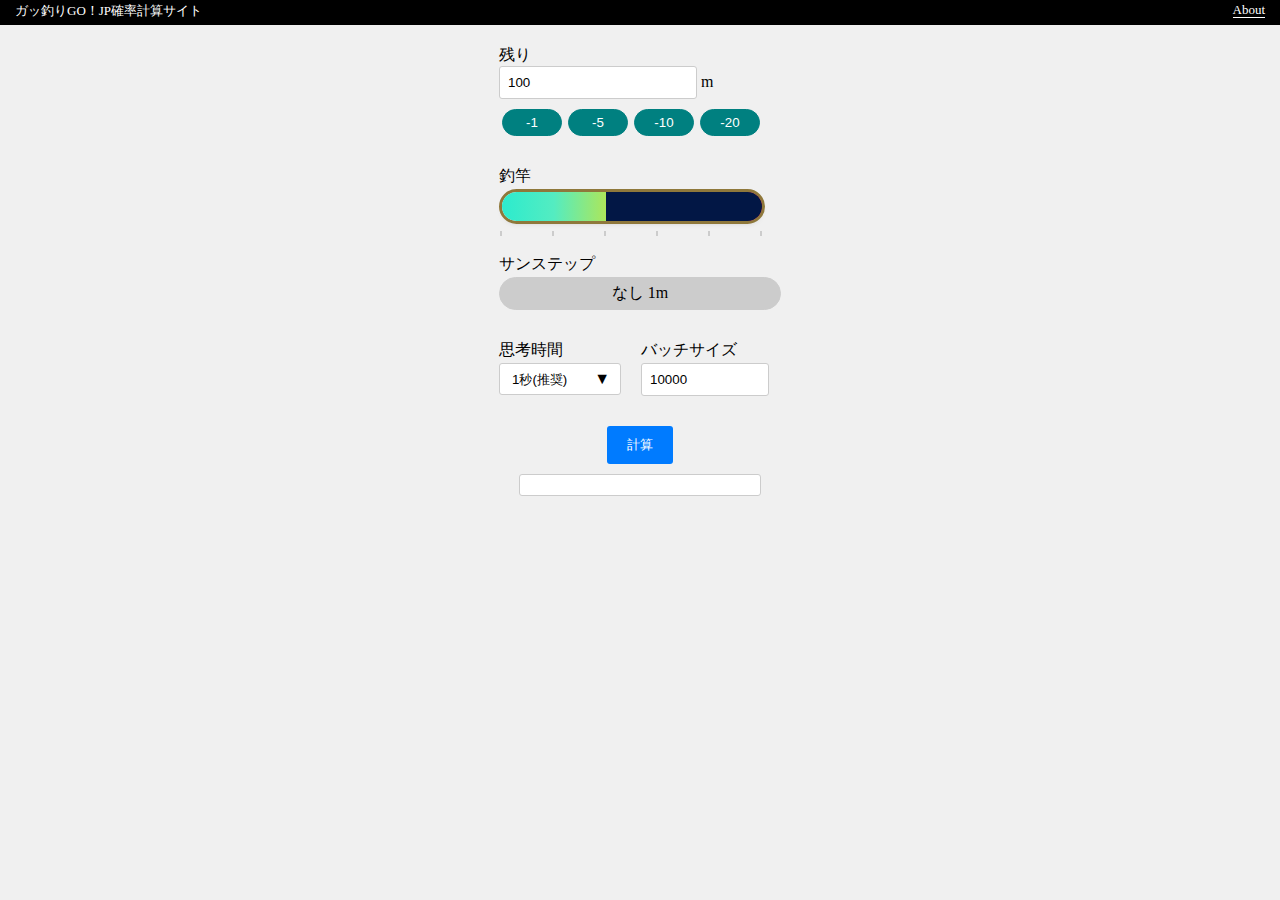
==== commit f65191d1: "23/9/25 更新" ====
--- a/t87tv1/index.html
+++ b/t87tv1/index.html
@@ -2,6 +2,15 @@
 <html lang="ja">
 
 <head>
+  <!-- Google tag (gtag.js) -->
+  <script async src="https://www.googletagmanager.com/gtag/js?id=G-SVJSW2MHJ1"></script>
+  <script>
+    window.dataLayer = window.dataLayer || [];
+    function gtag() { dataLayer.push(arguments); }
+    gtag('js', new Date());
+
+    gtag('config', 'G-SVJSW2MHJ1');
+  </script>
   <meta charset="utf-8">
   <meta name="viewport" content="width=device-width, initial-scale=1.0">
   <title>ガッ釣りGO！JP確率計算</title>
